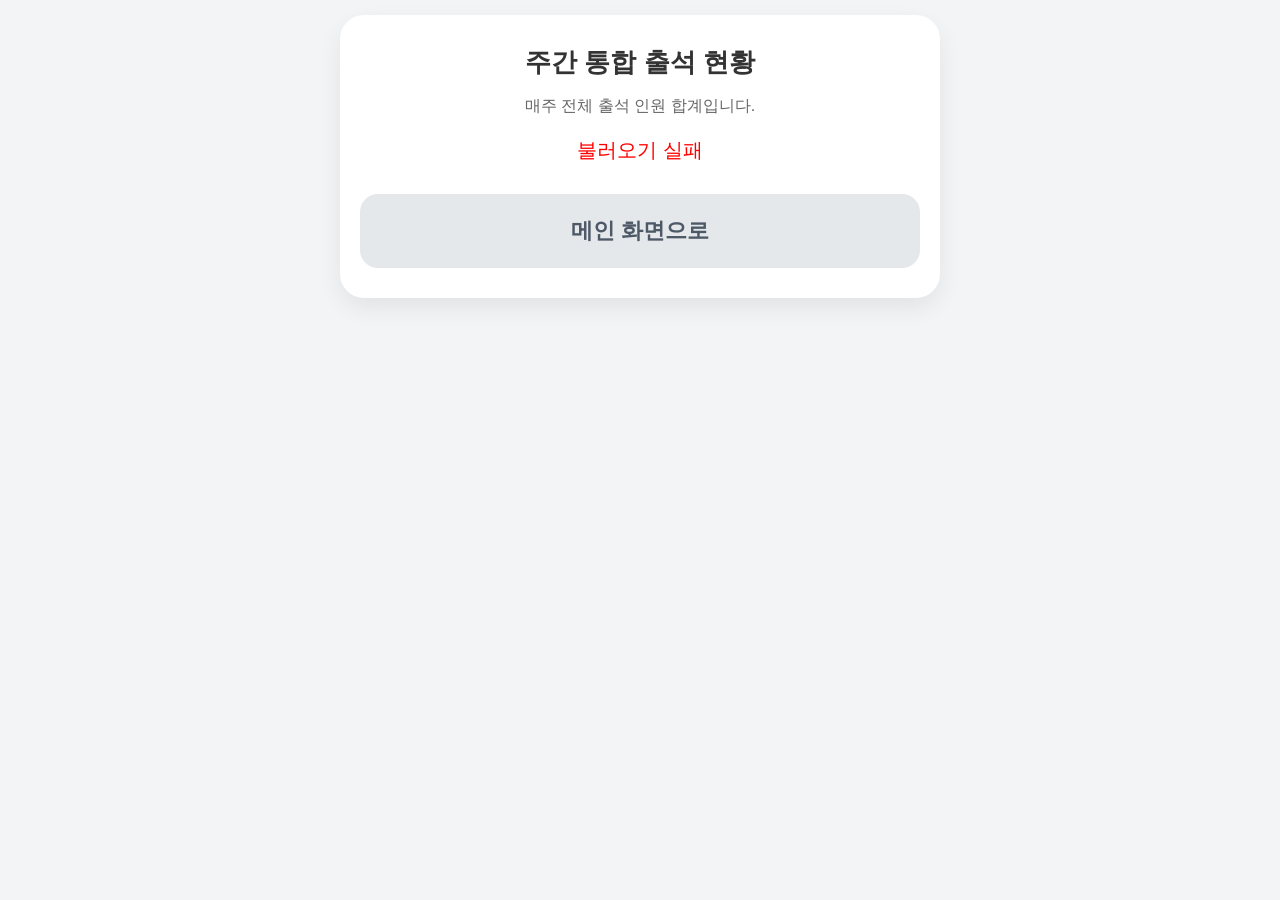
==== admin.html @ 181b6aed "Create admin.html" ====
<!DOCTYPE html>
<html lang="ko">
<head>
    <meta charset="UTF-8">
    <meta name="viewport" content="width=device-width, initial-scale=1.0, maximum-scale=1.0, user-scalable=no">

    <title>관리자 페이지</title>

    <link rel="stylesheet" href="css/style.css">
</head>
<body>

<div class="container">

    <div id="view-admin" class="card">

        <h3>주간 통합 출석 현황</h3>

        <p
            style="text-align:center; color:#666; font-size:16px; margin-bottom:15px;"
        >
            매주 전체 출석 인원 합계입니다.
        </p>

        <div id="admin-content"></div>

        <button
            class="btn secondary"
            onclick="location.href='index.html'"
            style="margin-top:30px;"
        >
            메인 화면으로
        </button>

    </div>

</div>

<script src="js/api.js"></script>
<script src="js/ui.js"></script>
<script src="js/app.js"></script>

<script>
    adminAuth();
    loadStats();
</script>

</body>
</html>
---- css/style.css ----
:root {
    --main-font-size: 20px;
    --title-font-size: 28px;
    --btn-padding: 22px;
}

body {
    font-family: -apple-system, sans-serif;
    background: #f2f4f6;
    margin: 0;
    padding: 0;
    font-size: var(--main-font-size);
    color: #191f28;
}

.container {
    max-width: 600px;
    margin: auto;
    padding: 15px;
}

.card {
    background: white;
    padding: 30px 20px;
    border-radius: 24px;
    box-shadow: 0 10px 25px rgba(0,0,0,0.07);
    margin-bottom: 20px;
    box-sizing: border-box;
}

.btn {
    width: 100%;
    padding: var(--btn-padding);
    margin-top: 15px;
    border: none;
    border-radius: 18px;
    font-size: 22px;
    cursor: pointer;
    transition: 0.2s;
    background: #f9fafb;
    font-weight: 600;
    box-sizing: border-box;
    display: flex;
    align-items: center;
    justify-content: center;
}

.btn:active {
    transform: scale(0.97);
}

.primary {
    background: #3182f6;
    color: white;
}

.secondary {
    background: #e5e8eb;
    color: #4e5968;
    margin-top: 25px;
}

.selected {
    background: #3182f6 !important;
    color: white !important;
}

.selected::after {
    content: ' ✅';
    margin-left: 8px;
    font-size: 1.1em;
}

.hidden {
    display: none;
}

input,
select {
    width: 100%;
    padding: 20px;
    margin-top: 12px;
    border: 2px solid #ddd;
    border-radius: 14px;
    box-sizing: border-box;
    font-size: 20px;
    background-color: white;
}

h2 {
    text-align: center;
    font-size: 32px;
    margin-top: 0;
    margin-bottom: 20px;
    line-height: 1.3;
}

h3 {
    text-align: center;
    font-size: 26px;
    margin-top: 0;
    margin-bottom: 15px;
    color: #333;
}

label {
    display: block;
    margin-top: 20px;
    font-weight: bold;
    font-size: 20px;
    color: #4e5968;
    padding-left: 5px;
}

.calendar-container {
    width: 100%;
    height: 80vh;
    border-radius: 16px;
    overflow: hidden;
    border: 2px solid #e5e8eb;
    margin-top: 10px;
}

iframe {
    width: 100%;
    height: 100%;
    border: none;
}

#member-list {
    display: grid;
    grid-template-columns: 1fr 1fr;
    gap: 12px;
    margin-top: 15px;
}

#member-list .btn {
    margin-top: 0;
    padding: 18px;
    font-size: 18px;
}

#toast {
    position: fixed;
    top: 50%;
    left: 50%;
    transform: translate(-50%, -50%);
    background: rgba(0, 0, 0, 0.85);
    color: white;
    padding: 30px 50px;
    border-radius: 20px;
    font-size: 28px;
    font-weight: bold;
    z-index: 9999;
    text-align: center;
    display: none;
    box-shadow: 0 10px 30px rgba(0,0,0,0.3);
}

#overlay {
    position: fixed;
    top: 0;
    left: 0;
    width: 100%;
    height: 100%;
    background: rgba(0,0,0,0.3);
    z-index: 9998;
    display: none;
}

table {
    width: 100%;
    border-collapse: collapse;
    margin-top: 10px;
    background: #fff;
    border-radius: 12px;
    overflow: hidden;
}

th,
td {
    padding: 15px;
    border: 1px solid #eee;
    text-align: center;
}

th {
    background: #3182f6;
    color: white;
    font-weight: 600;
}

tr:nth-child(even) {
    background: #f9fafb;
}
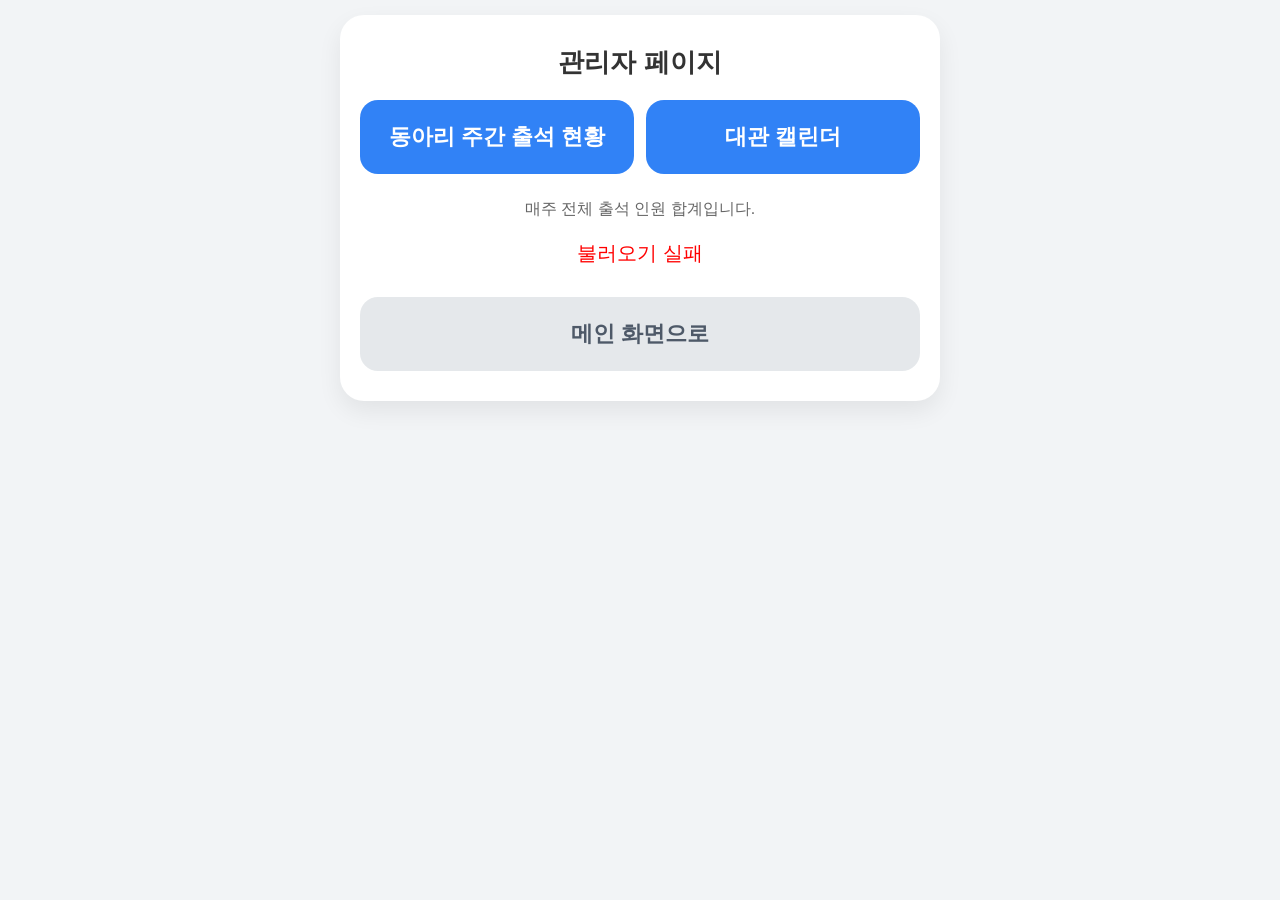
==== commit fe110a45: "Update admin.html" ====
--- a/admin.html
+++ b/admin.html
@@ -14,15 +14,71 @@
 
     <div id="view-admin" class="card">
 
-        <h3>주간 통합 출석 현황</h3>
+        <h3>관리자 페이지</h3>
 
-        <p
-            style="text-align:center; color:#666; font-size:16px; margin-bottom:15px;"
+        <div
+            style="
+                display:grid;
+                grid-template-columns:1fr 1fr;
+                gap:12px;
+                margin-top:20px;
+            "
         >
-            매주 전체 출석 인원 합계입니다.
-        </p>
 
-        <div id="admin-content"></div>
+            <button
+                class="btn primary"
+                onclick="showAdminTab('stats')"
+                style="margin-top:0;"
+            >
+                동아리 주간 출석 현황
+            </button>
+
+            <button
+                class="btn primary"
+                onclick="showAdminTab('calendar')"
+                style="margin-top:0;"
+            >
+                대관 캘린더
+            </button>
+
+        </div>
+
+        <!-- 출석 현황 -->
+        <div id="admin-stats-section" style="margin-top:25px;">
+
+            <p
+                style="
+                    text-align:center;
+                    color:#666;
+                    font-size:16px;
+                    margin-bottom:15px;
+                "
+            >
+                매주 전체 출석 인원 합계입니다.
+            </p>
+
+            <div id="admin-content"></div>
+
+        </div>
+
+        <!-- 대관 캘린더 -->
+        <div
+            id="admin-calendar-section"
+            class="hidden"
+            style="margin-top:25px;"
+        >
+
+            <div class="calendar-container">
+
+                <iframe
+                    src="https://calendar.google.com/calendar/embed?src=29f49ca08ab45c6d905555a73977703f275fd464e254ed959725c9046b3a6436%40group.calendar.google.com&ctz=Asia%2FSeoul"
+                    frameborder="0"
+                    scrolling="no"
+                ></iframe>
+
+            </div>
+
+        </div>
 
         <button
             class="btn secondary"
@@ -41,8 +97,38 @@
 <script src="js/app.js"></script>
 
 <script>
+
     adminAuth();
-    loadStats();
+
+    function showAdminTab(tab) {
+
+        document
+            .getElementById('admin-stats-section')
+            .classList.add('hidden');
+
+        document
+            .getElementById('admin-calendar-section')
+            .classList.add('hidden');
+
+        if(tab === 'stats') {
+
+            document
+                .getElementById('admin-stats-section')
+                .classList.remove('hidden');
+
+            loadStats();
+        }
+
+        if(tab === 'calendar') {
+
+            document
+                .getElementById('admin-calendar-section')
+                .classList.remove('hidden');
+        }
+    }
+
+    showAdminTab('stats');
+
 </script>
 
 </body>
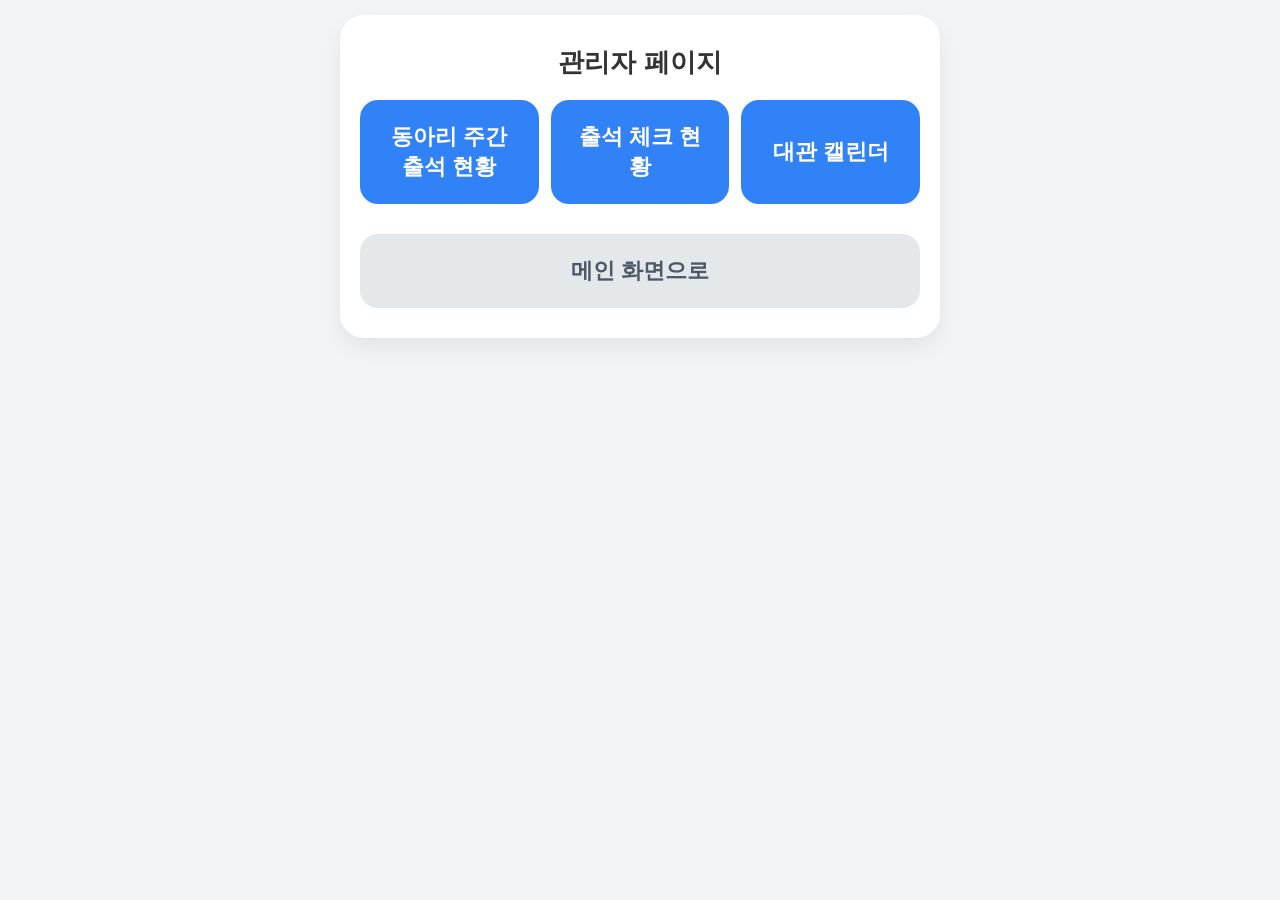
==== commit 24759ec8: "Update admin.html" ====
--- a/admin.html
+++ b/admin.html
@@ -19,7 +19,7 @@
         <div
             style="
                 display:grid;
-                grid-template-columns:1fr 1fr;
+                grid-template-columns:1fr 1fr 1fr;
                 gap:12px;
                 margin-top:20px;
             "
@@ -33,6 +33,15 @@
                 동아리 주간 출석 현황
             </button>
 
+            <!-- 🔥 추가 -->
+            <button
+                class="btn primary"
+                onclick="showAdminTab('attendance-check')"
+                style="margin-top:0;"
+            >
+                출석 체크 현황
+            </button>
+
             <button
                 class="btn primary"
                 onclick="showAdminTab('calendar')"
@@ -44,7 +53,11 @@
         </div>
 
         <!-- 출석 현황 -->
-        <div id="admin-stats-section" style="margin-top:25px;">
+        <div
+            id="admin-stats-section"
+            class="hidden"
+            style="margin-top:25px;"
+        >
 
             <p
                 style="
@@ -61,6 +74,34 @@
 
         </div>
 
+        <!-- 🔥 추가 : 출석 체크 현황 -->
+        <div
+            id="admin-attendance-check-section"
+            class="hidden"
+            style="margin-top:25px;"
+        >
+
+            <p
+                style="
+                    text-align:center;
+                    color:#666;
+                    font-size:16px;
+                    margin-bottom:15px;
+                "
+            >
+                저번주 / 이번주 출석부 체크 여부입니다.
+            </p>
+
+            <div id="attendance-check-content">
+
+                <p style="text-align:center; padding:20px;">
+                    불러오는 중...
+                </p>
+
+            </div>
+
+        </div>
+
         <!-- 대관 캘린더 -->
         <div
             id="admin-calendar-section"
@@ -68,13 +109,31 @@
             style="margin-top:25px;"
         >
 
-            <div class="calendar-container">
-
+            <div
+                class="calendar-container"
+                style="
+                    width:100%;
+                    height:700px;
+                    border:1px solid #ddd;
+                    border-radius:16px;
+                    overflow:hidden;
+                    background:#fff;
+                "
+            >
+
+                <!-- 🔥 수정 -->
                 <iframe
                     src="https://calendar.google.com/calendar/embed?src=29f49ca08ab45c6d905555a73977703f275fd464e254ed959725c9046b3a6436%40group.calendar.google.com&ctz=Asia%2FSeoul"
+                    style="
+                        border:0;
+                        width:100%;
+                        height:100%;
+                        min-height:700px;
+                        display:block;
+                    "
                     frameborder="0"
-                    scrolling="no"
-                ></iframe>
+                    scrolling="no">
+                </iframe>
 
             </div>
 
@@ -100,12 +159,89 @@
 
     adminAuth();
 
+    // 🔥 추가
+    async function loadAttendanceCheck() {
+
+        const box = document.getElementById('attendance-check-content');
+
+        box.innerHTML = `
+            <p style="text-align:center; padding:20px;">
+                불러오는 중...
+            </p>
+        `;
+
+        try {
+
+            const data = await apiGet("getAttendanceStatus");
+
+            if(!data || data.length === 0) {
+
+                box.innerHTML = `
+                    <p style="text-align:center; padding:20px;">
+                        데이터가 없습니다.
+                    </p>
+                `;
+
+                return;
+            }
+
+            let html = `
+                <table>
+                    <tr>
+                        <th>동아리</th>
+                        <th>저번주</th>
+                        <th>이번주</th>
+                    </tr>
+            `;
+
+            data.forEach(d => {
+
+                html += `
+                    <tr>
+                        <td>${d.club}</td>
+
+                        <td style="
+                            font-weight:bold;
+                            color:${d.lastWeek ? '#3182f6' : 'red'};
+                        ">
+                            ${d.lastWeek ? '완료' : '미체크'}
+                        </td>
+
+                        <td style="
+                            font-weight:bold;
+                            color:${d.thisWeek ? '#3182f6' : 'red'};
+                        ">
+                            ${d.thisWeek ? '완료' : '미체크'}
+                        </td>
+                    </tr>
+                `;
+            });
+
+            html += `</table>`;
+
+            box.innerHTML = html;
+
+        } catch(e) {
+
+            box.innerHTML = `
+                <p style="text-align:center; color:red;">
+                    불러오기 실패
+                </p>
+            `;
+        }
+    }
+
     function showAdminTab(tab) {
 
         document
             .getElementById('admin-stats-section')
             .classList.add('hidden');
 
+        // 🔥 추가
+        document
+            .getElementById('admin-attendance-check-section')
+            .classList.add('hidden');
+
         document
             .getElementById('admin-calendar-section')
             .classList.add('hidden');
@@ -119,6 +255,16 @@
             loadStats();
         }
 
+        // 🔥 추가
+        if(tab === 'attendance-check') {
+
+            document
+                .getElementById('admin-attendance-check-section')
+                .classList.remove('hidden');
+
+            loadAttendanceCheck();
+        }
+
         if(tab === 'calendar') {
 
             document
@@ -127,7 +273,18 @@
         }
     }
 
-    showAdminTab('stats');
+    document
+        .getElementById('admin-stats-section')
+        .classList.add('hidden');
+
+    // 🔥 추가
+    document
+        .getElementById('admin-attendance-check-section')
+        .classList.add('hidden');
+
+    document
+        .getElementById('admin-calendar-section')
+        .classList.add('hidden');
 
 </script>
 
